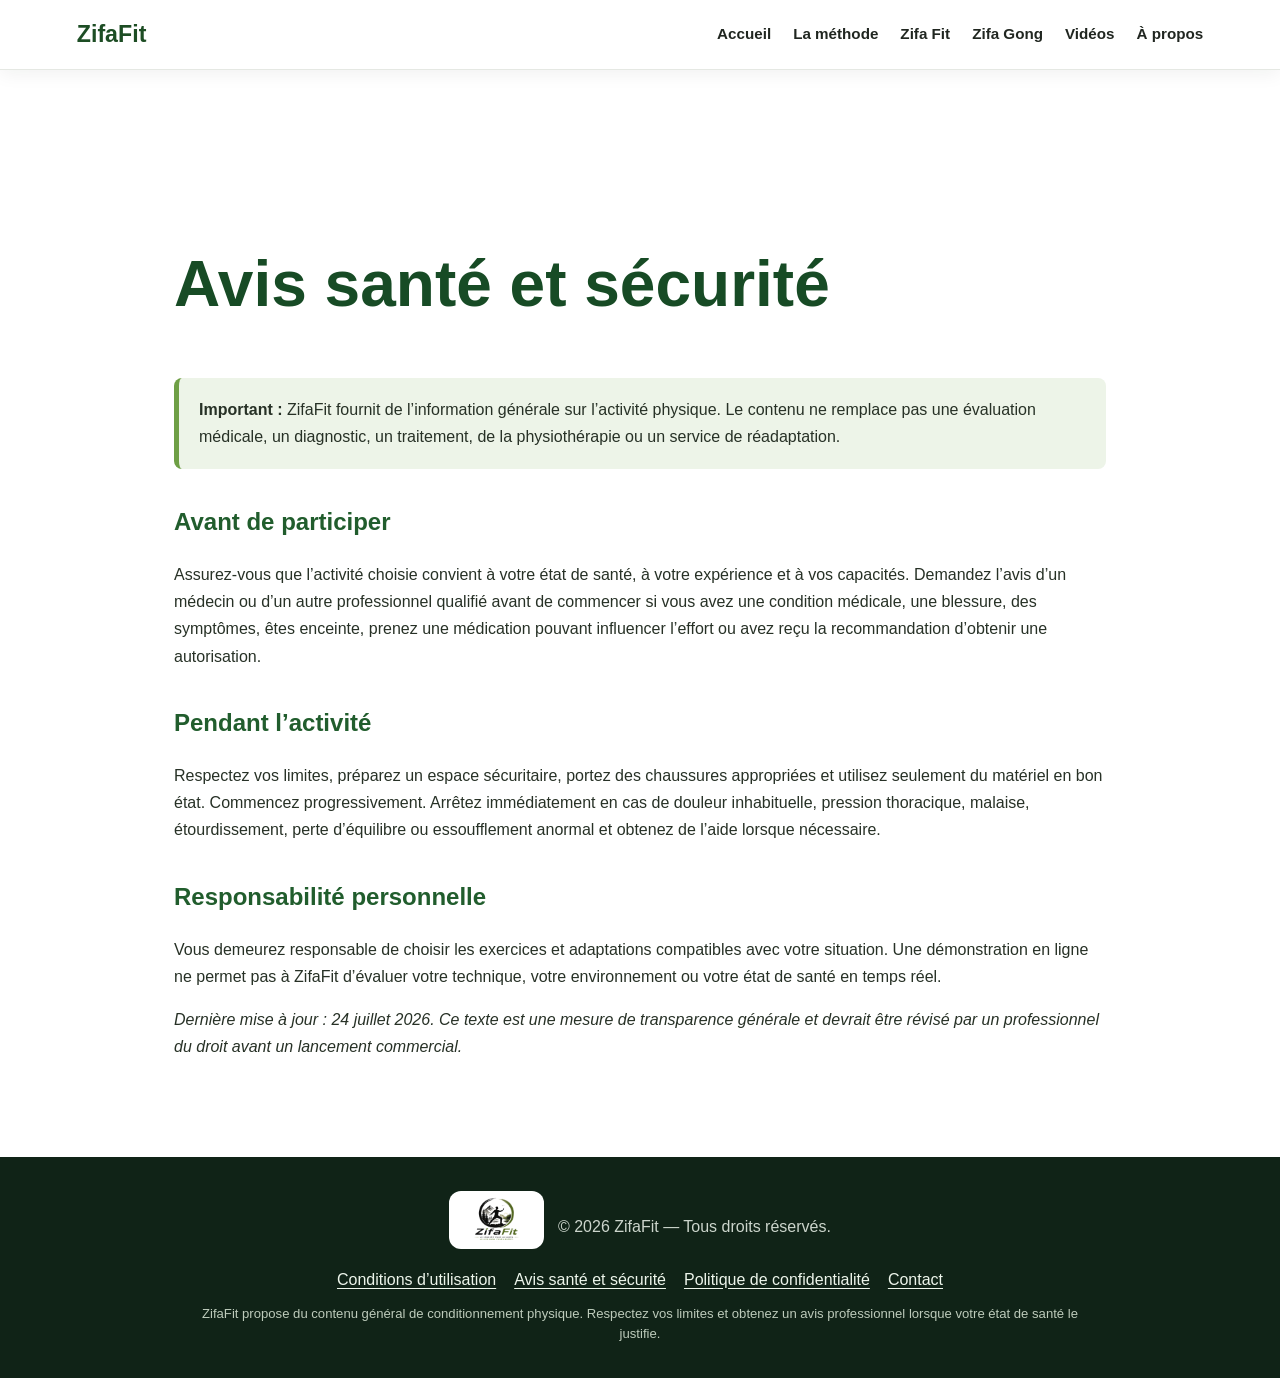
==== avis-sante.html @ a681ab81 "Add files via upload" ====
<!doctype html><html lang="fr"><head><meta charset="utf-8"><meta name="viewport" content="width=device-width,initial-scale=1"><title>Avis santé et sécurité | ZifaFit</title><link rel="stylesheet" href="style.css?v=20"></head><body><header class="site-header"><a class="brand" href="index.html">ZifaFit</a><nav aria-label="Navigation principale"><a href="index.html">Accueil</a><a href="methode.html">La méthode</a><a href="collection-fondation.html">Zifa Fit</a><a href="zifa-gong.html">Zifa Gong</a><a href="index.html#videos">Vidéos</a><a href="index.html#apropos">À propos</a></nav></header><main class="legal-page"><h1>Avis santé et sécurité</h1><p class="legal-callout"><strong>Important :</strong> ZifaFit fournit de l’information générale sur l’activité physique. Le contenu ne remplace pas une évaluation médicale, un diagnostic, un traitement, de la physiothérapie ou un service de réadaptation.</p><h2>Avant de participer</h2><p>Assurez-vous que l’activité choisie convient à votre état de santé, à votre expérience et à vos capacités. Demandez l’avis d’un médecin ou d’un autre professionnel qualifié avant de commencer si vous avez une condition médicale, une blessure, des symptômes, êtes enceinte, prenez une médication pouvant influencer l’effort ou avez reçu la recommandation d’obtenir une autorisation.</p><h2>Pendant l’activité</h2><p>Respectez vos limites, préparez un espace sécuritaire, portez des chaussures appropriées et utilisez seulement du matériel en bon état. Commencez progressivement. Arrêtez immédiatement en cas de douleur inhabituelle, pression thoracique, malaise, étourdissement, perte d’équilibre ou essoufflement anormal et obtenez de l’aide lorsque nécessaire.</p><h2>Responsabilité personnelle</h2><p>Vous demeurez responsable de choisir les exercices et adaptations compatibles avec votre situation. Une démonstration en ligne ne permet pas à ZifaFit d’évaluer votre technique, votre environnement ou votre état de santé en temps réel.</p><p><em>Dernière mise à jour : 24 juillet 2026. Ce texte est une mesure de transparence générale et devrait être révisé par un professionnel du droit avant un lancement commercial.</em></p></main><footer class="site-footer">
<div class="footer-main"><img alt="Logo ZifaFit" class="footer-logo" src="logo.png"/><p>© 2026 ZifaFit — Tous droits réservés.</p></div>
<nav class="footer-links" aria-label="Informations juridiques"><a href="conditions-utilisation.html">Conditions d’utilisation</a><a href="avis-sante.html">Avis santé et sécurité</a><a href="politique-confidentialite.html">Politique de confidentialité</a><a href="mailto:zifafit@outlook.com">Contact</a></nav>
<p class="footer-note">ZifaFit propose du contenu général de conditionnement physique. Respectez vos limites et obtenez un avis professionnel lorsque votre état de santé le justifie.</p>
</footer></body></html>
---- style.css ----
*{box-sizing:border-box}html{scroll-behavior:smooth}body{margin:0;font-family:Arial,Helvetica,sans-serif;color:#101510;background:#fff;line-height:1.6}.site-header{position:sticky;top:0;z-index:10;display:flex;justify-content:space-between;align-items:center;padding:16px 6vw;background:rgba(255,255,255,.96);border-bottom:1px solid #e5e8e3}.brand{font-size:1.45rem;font-weight:800;color:#1d4d24;text-decoration:none}.site-header nav{display:flex;gap:22px}.site-header nav a{color:#202620;text-decoration:none;font-weight:700;font-size:.95rem}.hero{position:relative;isolation:isolate;overflow:hidden;min-height:84vh;display:flex;flex-direction:column;align-items:center;justify-content:center;text-align:center;padding:72px 20px;background-image:linear-gradient(rgba(255,255,255,.38),rgba(255,255,255,.46)),url('forest-bg.jpg');background-size:cover;background-position:center;background-attachment:fixed}.hero-logo{width:min(420px,72vw);height:auto;display:block;filter:drop-shadow(0 14px 28px rgba(0,0,0,.24));position:relative;z-index:2}.hero h1{font-size:clamp(2rem,5vw,4.6rem);line-height:1.08;margin:18px 0 10px;max-width:1050px}.hero h1 span{color:#4f771a}.hero p{font-size:clamp(1rem,2vw,1.35rem);margin:0 0 28px;color:#4b554b}.actions{display:flex;gap:14px;flex-wrap:wrap;justify-content:center}.button{display:inline-block;padding:14px 22px;border-radius:999px;text-decoration:none;font-weight:800;border:2px solid transparent;transition:.2s transform,.2s opacity}.button:hover{transform:translateY(-2px)}.primary{background:#4f771a;color:white}.secondary{border-color:#1d4d24;color:#1d4d24;background:white}.light{background:white;color:#1b251b}.section{padding:84px 7vw}.section-heading{text-align:center;max-width:850px;margin:0 auto 38px}.eyebrow{text-transform:uppercase;letter-spacing:.16em;font-size:.8rem;font-weight:900;color:#5f7f2f;margin:0 0 8px}.section h2{font-size:clamp(2rem,4vw,3.2rem);line-height:1.15;margin:0}.cards{display:grid;grid-template-columns:repeat(3,1fr);gap:20px;max-width:1150px;margin:0 auto}.card{padding:28px;border:1px solid #dfe5dc;border-radius:20px;background:white;box-shadow:0 10px 30px rgba(25,45,25,.06)}.card h3{margin-top:0;font-size:1.35rem}.dark{background:#152015;color:white;text-align:center}.dark .eyebrow{color:#b9d88e}.wide-copy{max-width:850px;margin:0 auto 28px;font-size:1.15rem;text-align:center}.program-grid{display:grid;grid-template-columns:1.1fr .9fr;gap:30px;max-width:1050px;margin:0 auto;align-items:start}.program-grid ul{padding-left:20px}.contact-box{padding:30px;background:#f3f7ef;border-radius:20px;border-left:6px solid #4f771a}.soft{background:#f5f8f2}footer{text-align:center;padding:46px 20px;background:#0e150e;color:white}.footer-logo{width:190px;background:white;border-radius:12px;padding:5px}footer p{margin:14px 0 0;color:#ccd5cc}@media(max-width:800px){.site-header{align-items:flex-start}.site-header nav{display:none}.cards,.program-grid{grid-template-columns:1fr}.section{padding:64px 22px}.hero{min-height:auto;padding-top:45px}.hero-logo{width:min(420px,72vw);height:auto;display:block;filter:drop-shadow(0 14px 28px rgba(0,0,0,.24));position:relative;z-index:2}}
.hero h1,.hero p,.actions{position:relative;z-index:1}
.hero h1{text-shadow:0 2px 14px rgba(255,255,255,.9)}
.hero p{background:rgba(255,255,255,.48);padding:8px 16px;border-radius:999px}
@media(max-width:800px){.hero{background-attachment:scroll;background-position:58% center}}

.hero::before{
  content:"";
  position:absolute;
  inset:-12%;
  z-index:-1;
  background:
    radial-gradient(circle at 28% 28%, rgba(255,255,255,.18), transparent 30%),
    linear-gradient(115deg, rgba(255,255,255,.08), rgba(79,119,26,.10));
  animation:mistDrift 18s ease-in-out infinite alternate;
  pointer-events:none;
}
.hero::after{
  content:"";
  position:absolute;
  inset:0;
  z-index:-1;
  background:linear-gradient(180deg,rgba(0,0,0,.03),rgba(0,0,0,.08));
  pointer-events:none;
}
@keyframes mistDrift{
  from{transform:translate3d(-1.5%,-1%,0) scale(1.02);opacity:.65}
  to{transform:translate3d(1.5%,1%,0) scale(1.06);opacity:.9}
}
.hero h1{
  text-shadow:0 3px 18px rgba(255,255,255,.95),0 2px 4px rgba(0,0,0,.12);
}
.hero p{
  background:rgba(255,255,255,.62);
  box-shadow:0 10px 30px rgba(0,0,0,.10);
  backdrop-filter:blur(5px);
}
.button{
  box-shadow:0 10px 24px rgba(20,40,20,.16);
}
.button:hover{
  transform:translateY(-3px) scale(1.025);
  box-shadow:0 14px 30px rgba(20,40,20,.22);
}
.site-header{
  box-shadow:0 4px 18px rgba(15,30,15,.06);
}
@media (prefers-reduced-motion: reduce){
  .hero::before{animation:none}
  .button{transition:none}
}
@media(max-width:800px){
  .hero{background-attachment:scroll;background-position:58% center}
  .hero-logo{width:min(360px,80vw)}
}


/* --- v4 polish --- */
.hero{
  background-image:
    linear-gradient(rgba(255,255,255,.18),rgba(255,255,255,.28)),
    url('forest-bg.jpg') !important;
}
.hero-logo{
  background:transparent !important;
  border:none !important;
  box-shadow:none !important;
  padding:0 !important;
  filter:drop-shadow(0 12px 25px rgba(0,0,0,.28));
}
.hero h1{
  text-shadow:0 4px 12px rgba(255,255,255,.55),0 2px 10px rgba(0,0,0,.25);
}

.hero-logo{
  background:none !important;
  background-color:transparent !important;
  border:0 !important;
  outline:0 !important;
  box-shadow:none !important;
  padding:0 !important;
  border-radius:0 !important;
}

/* ===== ZifaFit accueil v6 ===== */
.hero{
  position:relative;
  min-height:calc(100vh - 64px);
  overflow:hidden;
  display:grid;
  place-items:center;
  padding:72px 20px;
  background:#172015;
}
.hero-bg{
  position:absolute;
  inset:-5%;
  background:
    linear-gradient(90deg,rgba(255,255,255,.16),rgba(255,255,255,.30)),
    url("forest-bg.jpg") center/cover no-repeat;
  transform:scale(1.04);
  animation:heroZoom 22s ease-in-out infinite alternate;
}
.hero-bg::after{
  content:"";
  position:absolute;
  inset:0;
  background:linear-gradient(180deg,rgba(9,18,9,.05),rgba(9,18,9,.18));
}
.hero-content{
  position:relative;
  z-index:2;
  width:min(1120px,94vw);
  text-align:center;
  animation:contentIn .9s ease-out both;
}
.hero-logo{
  width:min(390px,70vw);
  margin:0 auto 12px;
  filter:drop-shadow(0 12px 28px rgba(0,0,0,.32));
}
.hero-kicker{
  display:inline-block;
  margin:0 0 14px;
  padding:7px 14px;
  border-radius:999px;
  background:rgba(255,255,255,.74);
  color:#2f5d1d;
  font-size:.82rem;
  font-weight:900;
  letter-spacing:.17em;
  text-transform:uppercase;
  backdrop-filter:blur(7px);
}
.hero h1{
  margin:0 auto;
  max-width:1080px;
  color:#0d130d;
  font-size:clamp(2.6rem,5.4vw,5.2rem);
  line-height:1.03;
  letter-spacing:-.035em;
  text-shadow:0 3px 16px rgba(255,255,255,.72);
}
.hero h1 span{color:#4f7f22}
.hero-intro{
  display:inline-block;
  margin:22px auto 28px;
  padding:10px 19px;
  border-radius:999px;
  color:#334033;
  background:rgba(255,255,255,.78);
  box-shadow:0 12px 30px rgba(0,0,0,.12);
  backdrop-filter:blur(7px);
  font-size:clamp(1rem,1.6vw,1.25rem);
}
.actions{gap:16px}
.button{
  min-width:240px;
  padding:15px 25px;
  border-radius:999px;
  box-shadow:0 12px 28px rgba(15,35,15,.20);
}
.button:hover{
  transform:translateY(-4px) scale(1.025);
  box-shadow:0 18px 38px rgba(15,35,15,.26);
}
.scroll-cue{
  display:inline-grid;
  place-items:center;
  width:48px;
  height:48px;
  margin-top:32px;
  border-radius:50%;
  color:#fff;
  text-decoration:none;
  font-size:2rem;
  background:rgba(20,45,20,.35);
  border:1px solid rgba(255,255,255,.55);
  backdrop-filter:blur(8px);
  animation:bounce 2s ease-in-out infinite;
}
.discover{
  padding:88px 7vw;
  background:linear-gradient(180deg,#fff,#f3f7ef);
}
.discover-copy{
  max-width:830px;
  margin:0 auto 44px;
  text-align:center;
}
.discover-copy h2{
  margin:0 0 14px;
  font-size:clamp(2rem,4vw,3.5rem);
  line-height:1.1;
}
.discover-copy p:last-child{
  margin:0;
  font-size:1.15rem;
  color:#4b574b;
}
.discover-grid{
  display:grid;
  grid-template-columns:repeat(3,1fr);
  gap:20px;
  max-width:1120px;
  margin:0 auto;
}
.discover-card{
  position:relative;
  padding:30px;
  border:1px solid #dce6d7;
  border-radius:22px;
  background:rgba(255,255,255,.88);
  box-shadow:0 16px 38px rgba(28,55,28,.08);
}
.discover-card .number{
  display:block;
  margin-bottom:26px;
  color:#7a9e58;
  font-size:.82rem;
  font-weight:900;
  letter-spacing:.14em;
}
.discover-card h3{
  margin:0 0 8px;
  font-size:1.45rem;
}
.discover-card p{
  margin:0;
  color:#566056;
}
@keyframes heroZoom{
  from{transform:scale(1.04) translate3d(-.5%,0,0)}
  to{transform:scale(1.11) translate3d(.5%,-.5%,0)}
}
@keyframes contentIn{
  from{opacity:0;transform:translateY(18px)}
  to{opacity:1;transform:translateY(0)}
}
@keyframes bounce{
  0%,100%{transform:translateY(0)}
  50%{transform:translateY(7px)}
}
@media(max-width:800px){
  .hero{min-height:auto;padding:58px 18px 48px}
  .hero-bg{animation:none;background-position:58% center}
  .hero-logo{width:min(330px,78vw)}
  .hero h1{font-size:clamp(2.3rem,11vw,4rem)}
  .hero-intro{border-radius:18px}
  .button{width:100%;min-width:0}
  .discover{padding:66px 22px}
  .discover-grid{grid-template-columns:1fr}
}
@media(prefers-reduced-motion:reduce){
  .hero-bg,.hero-content,.scroll-cue{animation:none}
}

/* ===== ZifaFit sections v7 ===== */
.discover{
  position:relative;
  padding:100px 7vw 90px;
  background:linear-gradient(180deg,#f7faf4 0%,#ffffff 100%);
}
.section-transition{
  position:absolute;
  top:-70px;
  left:0;
  width:100%;
  height:90px;
  background:linear-gradient(180deg,rgba(247,250,244,0),#f7faf4 80%);
  pointer-events:none;
}
.discover-copy{
  max-width:850px;
  margin:0 auto 50px;
  text-align:center;
}
.discover-grid{
  display:grid;
  grid-template-columns:repeat(3,1fr);
  gap:22px;
  max-width:1120px;
  margin:0 auto;
}
.discover-card{
  position:relative;
  min-height:250px;
  padding:34px;
  border:1px solid #dbe5d6;
  border-radius:24px;
  background:linear-gradient(180deg,#fffef9,#f8f4ea);
  box-shadow:0 18px 42px rgba(28,55,28,.09);
  transition:transform .25s ease,box-shadow .25s ease,border-color .25s ease;
}
.discover-card:hover{
  transform:translateY(-8px);
  box-shadow:0 24px 50px rgba(28,55,28,.14);
  border-color:#b8ccb0;
}
.card-icon{
  display:grid;
  place-items:center;
  width:54px;
  height:54px;
  margin-bottom:22px;
  border-radius:16px;
  background:#4f7f22;
  color:#fff;
  font-size:1.5rem;
  font-weight:900;
  box-shadow:0 10px 22px rgba(79,127,34,.25);
}
.discover-card .number{
  position:absolute;
  top:28px;
  right:30px;
  color:#8cab72;
  font-size:.78rem;
  font-weight:900;
  letter-spacing:.14em;
}
.discover-card h3{
  margin:0 0 10px;
  font-size:1.55rem;
}
.discover-card p{
  margin:0;
  color:#526052;
}
.discover-action{
  margin-top:34px;
  text-align:center;
}
.split-method{
  padding:100px 7vw;
  background:#122012;
  color:#fff;
}
.split-copy{
  max-width:860px;
  margin:0 auto 50px;
  text-align:center;
}
.split-copy .eyebrow{color:#bdd89f}
.split-copy h2{
  margin:0 0 16px;
  font-size:clamp(2.2rem,4vw,3.8rem);
}
.split-copy p{
  margin:0;
  color:#d9e3d9;
  font-size:1.15rem;
}
.split-grid{
  display:grid;
  grid-template-columns:1fr auto 1fr;
  align-items:stretch;
  gap:24px;
  max-width:1100px;
  margin:0 auto 80px;
}
.method-panel{
  padding:36px;
  border-radius:26px;
  box-shadow:0 20px 50px rgba(0,0,0,.22);
}
.active-panel{
  background:linear-gradient(145deg,#355d1d,#4f7f22);
}
.calm-panel{
  background:linear-gradient(145deg,#f6f3e9,#ffffff);
  color:#182018;
}
.panel-label{
  display:inline-block;
  margin-bottom:16px;
  padding:7px 12px;
  border-radius:999px;
  background:rgba(255,255,255,.18);
  font-size:.78rem;
  font-weight:900;
  letter-spacing:.12em;
  text-transform:uppercase;
}
.calm-panel .panel-label{
  background:#e8efe2;
  color:#3b5f28;
}
.method-panel h3{
  margin:0 0 18px;
  font-size:2rem;
}
.method-panel ul{
  margin:0;
  padding-left:22px;
}
.method-panel li{margin:9px 0}
.plus-sign{
  display:grid;
  place-items:center;
  align-self:center;
  width:58px;
  height:58px;
  border-radius:50%;
  background:#fff;
  color:#355d1d;
  font-size:2rem;
  font-weight:900;
  box-shadow:0 12px 30px rgba(0,0,0,.18);
}
.coach-block{
  display:grid;
  grid-template-columns:.8fr 1.2fr;
  gap:48px;
  align-items:center;
  max-width:1100px;
  margin:0 auto;
}
.coach-placeholder{
  min-height:420px;
  display:grid;
  place-items:center;
  border-radius:28px;
  background:
    linear-gradient(rgba(255,255,255,.1),rgba(255,255,255,.1)),
    url("forest-bg.jpg") center/cover no-repeat;
  border:1px solid rgba(255,255,255,.2);
  box-shadow:0 24px 55px rgba(0,0,0,.25);
}
.coach-placeholder span{
  padding:15px 18px;
  border-radius:16px;
  background:rgba(10,20,10,.66);
  color:#fff;
  text-align:center;
  font-weight:800;
  backdrop-filter:blur(7px);
}
.coach-copy .eyebrow{color:#bdd89f}
.coach-copy h2{
  margin:0 0 16px;
  font-size:clamp(2rem,3.5vw,3.4rem);
}
.coach-copy p{
  color:#d8e2d8;
  font-size:1.08rem;
}
.text-link{
  color:#d4efb7;
  text-decoration:none;
  font-weight:900;
}
.text-link:hover{text-decoration:underline}

@media(max-width:900px){
  .discover-grid{grid-template-columns:1fr}
  .split-grid{
    grid-template-columns:1fr;
  }
  .plus-sign{
    justify-self:center;
  }
  .coach-block{
    grid-template-columns:1fr;
  }
  .coach-placeholder{min-height:330px}
}

/* ===== Photo de Jocelyn v8 ===== */
.coach-photo-wrap{
  position:relative;
  min-height:420px;
  border-radius:28px;
  overflow:hidden;
  border:1px solid rgba(255,255,255,.18);
  box-shadow:0 24px 55px rgba(0,0,0,.28);
  background:#0d150d;
}
.coach-photo-wrap::after{
  content:"";
  position:absolute;
  inset:0;
  background:linear-gradient(180deg,transparent 62%,rgba(6,13,6,.30));
  pointer-events:none;
}
.coach-photo{
  display:block;
  width:100%;
  height:100%;
  min-height:420px;
  object-fit:cover;
  object-position:center 34%;
  transition:transform .6s ease;
}
.coach-photo-wrap:hover .coach-photo{
  transform:scale(1.025);
}
.coach-placeholder{
  display:none !important;
}
@media(max-width:900px){
  .coach-photo-wrap,
  .coach-photo{
    min-height:360px;
  }
}
@media(max-width:600px){
  .coach-photo-wrap,
  .coach-photo{
    min-height:320px;
  }
}

/* ===== Icônes des trois cartes v9 ===== */
.card-icon{
  background:#eef4e8 !important;
  color:#4f7f22 !important;
  box-shadow:none !important;
  border-radius:18px !important;
  width:72px !important;
  height:72px !important;
}
.card-icon svg{
  width:52px;
  height:52px;
  fill:none;
  stroke:currentColor;
  stroke-width:4;
  stroke-linecap:round;
  stroke-linejoin:round;
}
.discover-card{
  padding-top:28px;
}

/* ===== Page La méthode ZifaFit ===== */
.method-hero{position:relative;min-height:64vh;display:grid;place-items:center;overflow:hidden;background:#142014;padding:70px 20px}
.method-hero-bg{position:absolute;inset:0;background:linear-gradient(rgba(12,25,12,.38),rgba(12,25,12,.58)),url('forest-bg.jpg') center/cover no-repeat}
.method-hero-content{position:relative;z-index:2;max-width:980px;text-align:center;color:#fff}
.method-hero-content h1{margin:10px 0 18px;font-size:clamp(3rem,7vw,6rem);line-height:1;letter-spacing:-.04em}
.method-hero-content p:last-child{max-width:780px;margin:0 auto;font-size:1.25rem;color:#eef4ea}
.method-story{display:grid;grid-template-columns:.85fr 1.15fr;gap:56px;align-items:center;padding:100px 7vw;background:#fff}
.method-story-photo{border-radius:28px;overflow:hidden;box-shadow:0 24px 55px rgba(20,40,20,.18)}
.method-story-photo img{display:block;width:100%;height:560px;object-fit:cover;object-position:center 32%}
.method-story-copy h2{font-size:clamp(2.2rem,4vw,3.7rem);line-height:1.08;margin:0 0 20px}
.method-story-copy p{font-size:1.1rem;color:#4c584c}
.method-story-copy blockquote{margin:28px 0 0;padding:22px 26px;border-left:6px solid #4f7f22;background:#f3f7ef;border-radius:0 18px 18px 0;font-size:1.18rem;font-weight:800;color:#233523}
.pillars-section{padding:100px 7vw;background:#f4f8f1}
.pillars-grid{display:grid;grid-template-columns:1fr 1fr;gap:26px;max-width:1120px;margin:0 auto}
.pillar-card{padding:38px;border-radius:28px;box-shadow:0 22px 48px rgba(25,50,25,.12)}
.movement-card{background:linear-gradient(145deg,#305a1f,#527f25);color:#fff}
.breathing-card{background:#fff;color:#182018;border:1px solid #dce6d8}
.pillar-icon{width:74px;height:74px;display:grid;place-items:center;border-radius:20px;margin-bottom:22px;background:rgba(255,255,255,.16)}
.breathing-card .pillar-icon{background:#edf4e8;color:#4f7f22}
.pillar-icon svg{width:52px;height:52px;fill:none;stroke:currentColor;stroke-width:4;stroke-linecap:round;stroke-linejoin:round}
.pillar-label{text-transform:uppercase;letter-spacing:.15em;font-weight:900;font-size:.78rem;opacity:.78}
.pillar-card h3{font-size:2.2rem;margin:8px 0 16px}
.pillar-card ul{padding-left:22px}
.pillar-card li{margin:10px 0}
.pillar-note{margin-top:24px;padding:15px 17px;border-radius:16px;background:rgba(255,255,255,.14)}
.breathing-card .pillar-note{background:#f0f5ed}
.flow-section{padding:100px 7vw;background:#132013;color:#fff}
.flow-section .eyebrow{color:#bad69b}
.flow-grid{display:grid;grid-template-columns:repeat(3,1fr);gap:22px;max-width:1120px;margin:0 auto}
.flow-step{padding:32px;border-radius:22px;background:rgba(255,255,255,.07);border:1px solid rgba(255,255,255,.12)}
.flow-step span{font-size:.78rem;font-weight:900;letter-spacing:.14em;color:#bdd99f}
.flow-step h3{font-size:1.7rem;margin:20px 0 8px}
.flow-step p{color:#d8e2d8}
.audience-section{padding:100px 7vw;background:#fff}
.audience-copy{max-width:820px;margin:0 auto 44px;text-align:center}
.audience-copy h2{font-size:clamp(2.2rem,4vw,3.7rem);margin:0 0 15px}
.audience-copy p{font-size:1.12rem;color:#4f5b4f}
.audience-grid{display:grid;grid-template-columns:repeat(3,1fr);gap:22px;max-width:1080px;margin:0 auto}
.audience-grid article{padding:28px;border-radius:20px;background:#f5f8f2;border:1px solid #dfe7dc}
.audience-grid h3{margin-top:0}
.method-cta{text-align:center;padding:95px 20px;background:linear-gradient(135deg,#eaf2e3,#fff)}
.method-cta h2{font-size:clamp(2.5rem,5vw,4.5rem);margin:0 0 12px}
.method-cta p:not(.eyebrow){font-size:1.15rem;margin-bottom:28px}
nav a[aria-current="page"]{color:#4f7f22}
@media(max-width:900px){
  .method-story,.pillars-grid,.flow-grid,.audience-grid{grid-template-columns:1fr}
  .method-story{padding:70px 22px}
  .method-story-photo img{height:440px}
  .pillars-section,.flow-section,.audience-section{padding:72px 22px}
}

/* ===== Collection Fondation ===== */
.collection-hero{position:relative;min-height:70vh;display:grid;place-items:center;overflow:hidden;padding:80px 20px;background:#142014}
.collection-hero-bg{position:absolute;inset:0;background:linear-gradient(rgba(8,19,8,.34),rgba(8,19,8,.62)),url('forest-bg.jpg') center/cover no-repeat;transform:scale(1.03)}
.collection-hero-content{position:relative;z-index:2;max-width:980px;text-align:center;color:#fff}
.collection-hero-content h1{margin:8px 0 12px;font-size:clamp(4rem,11vw,8rem);line-height:.92;letter-spacing:-.055em}
.collection-lead{max-width:800px;margin:0 auto 28px;font-size:clamp(1.1rem,2vw,1.4rem);color:#eff5eb}
.collection-meta{display:flex;justify-content:center;gap:12px;flex-wrap:wrap}
.collection-meta span{padding:9px 14px;border-radius:999px;background:rgba(255,255,255,.14);border:1px solid rgba(255,255,255,.28);backdrop-filter:blur(7px);font-weight:800}
.collection-intro{display:grid;grid-template-columns:1.15fr .85fr;gap:48px;align-items:center;padding:100px 7vw;background:#fff}
.collection-intro-copy h2{font-size:clamp(2.3rem,4vw,4rem);line-height:1.07;margin:0 0 18px}
.collection-intro-copy p:last-child{font-size:1.12rem;color:#4c584c}
.collection-model{display:grid;gap:18px}
.collection-model>div{padding:26px;border-radius:22px;background:#f3f7ef;border:1px solid #dce6d8;box-shadow:0 16px 38px rgba(28,55,28,.08)}
.collection-model span{text-transform:uppercase;letter-spacing:.14em;font-size:.75rem;font-weight:900;color:#5f8435}
.collection-model h3{margin:8px 0 6px;font-size:1.5rem}
.collection-model p{margin:0;color:#566056}
.foundation-list{padding:100px 7vw;background:linear-gradient(180deg,#f5f8f2,#fff)}
.foundation-subtitle{max-width:800px;margin:12px auto 0;color:#536053;font-size:1.08rem}
.foundation-grid{display:grid;grid-template-columns:repeat(2,1fr);gap:22px;max-width:1160px;margin:0 auto}
.foundation-card{position:relative;padding:30px;border-radius:24px;background:#fff;border:1px solid #dce6d8;box-shadow:0 18px 42px rgba(28,55,28,.09);transition:transform .25s ease,box-shadow .25s ease}
.foundation-card:hover{transform:translateY(-6px);box-shadow:0 25px 52px rgba(28,55,28,.14)}
.foundation-card-top{display:flex;justify-content:space-between;align-items:center;margin-bottom:26px}
.foundation-number{display:grid;place-items:center;width:50px;height:50px;border-radius:16px;background:#4f7f22;color:#fff;font-weight:900}
.foundation-duration{padding:7px 11px;border-radius:999px;background:#edf4e8;color:#3f6529;font-weight:900;font-size:.82rem}
.foundation-card h3{margin:0 0 22px;font-size:1.85rem}
.skill-label{margin:0;text-transform:uppercase;letter-spacing:.13em;font-size:.72rem;font-weight:900;color:#75905f}
.skill-name{margin:7px 0 10px;font-size:1.2rem;font-weight:900;color:#2f5120}
.foundation-description{margin:0 0 26px;color:#566056}
.foundation-actions{display:flex;align-items:center;gap:14px;flex-wrap:wrap}
.foundation-disabled{min-width:auto;padding:11px 17px;background:#789360;color:#fff;cursor:default;box-shadow:none}
.foundation-card-link{font-size:.9rem;font-weight:800;color:#6f796f}
.foundation-future{display:flex;justify-content:space-between;align-items:center;gap:40px;padding:90px 7vw;background:#132013;color:#fff}
.foundation-future>div{max-width:800px}
.foundation-future .eyebrow{color:#bdd99f}
.foundation-future h2{font-size:clamp(2.2rem,4vw,3.8rem);line-height:1.08;margin:0 0 16px}
.foundation-future p{color:#d8e2d8;font-size:1.1rem}
.foundation-interest{text-align:center;padding:90px 20px;background:linear-gradient(135deg,#eaf2e3,#fff)}
.foundation-interest h2{font-size:clamp(2.1rem,4vw,3.5rem);margin:0 0 14px}
.foundation-interest>p:not(.eyebrow){max-width:850px;margin:0 auto 22px;color:#4d594d;font-size:1.08rem}
.interest-note{display:inline-block;padding:10px 15px;border-radius:999px;background:#dcebd2;color:#355d20;font-weight:900}
@media(max-width:900px){
  .collection-intro,.foundation-grid{grid-template-columns:1fr}
  .collection-intro,.foundation-list{padding:72px 22px}
  .foundation-future{flex-direction:column;align-items:flex-start;padding:72px 22px}
}

/* ===== Collection Fondation — version visuelle 3D ===== */
.foundation-page{background:#f4efe5}
.foundation-hero-v2{
  position:relative;
  min-height:540px;
  background:url('fondation-hero.jpg') center 46%/cover no-repeat;
  overflow:hidden;
}
.foundation-hero-overlay{
  position:absolute;
  inset:0;
  background:linear-gradient(90deg,rgba(5,11,8,.92) 0%,rgba(5,11,8,.76) 28%,rgba(5,11,8,.26) 58%,rgba(5,11,8,.02) 100%);
}
.foundation-hero-copy{
  position:relative;
  z-index:2;
  width:min(690px,92vw);
  padding:58px 0 46px 5vw;
  color:#fff;
}
.foundation-badge{
  display:inline-block;
  margin:0 0 12px;
  padding:7px 15px;
  border-radius:7px;
  background:#4d7c2b;
  color:#fff;
  font-size:1.15rem;
  text-transform:uppercase;
  letter-spacing:.14em;
  font-weight:900;
}
.foundation-hero-copy h1{
  margin:0;
  font-size:clamp(4.5rem,10vw,8rem);
  line-height:.9;
  text-transform:uppercase;
  letter-spacing:-.035em;
  color:#f6f1e8;
  text-shadow:0 3px 0 rgba(255,255,255,.15);
}
.foundation-line{
  width:92px;
  height:6px;
  margin:22px 0 18px;
  border-radius:999px;
  background:#5a8c2f;
}
.foundation-quote{
  max-width:580px;
  margin:0;
  font-size:clamp(1.2rem,2.3vw,1.65rem);
  line-height:1.3;
  font-weight:750;
}
.foundation-stats{
  display:grid;
  grid-template-columns:repeat(3,1fr);
  gap:18px;
  margin-top:32px;
}
.foundation-stats div{
  display:grid;
  grid-template-columns:auto 1fr;
  align-items:start;
  gap:10px;
}
.foundation-stats strong{
  display:grid;
  place-items:center;
  width:42px;
  height:42px;
  border:2px solid #75a84d;
  border-radius:12px;
  color:#75a84d;
  font-size:1.1rem;
}
.foundation-stats span{
  color:#f1f5ed;
  font-size:.98rem;
  line-height:1.3;
}
.journey-section{
  position:relative;
  padding:24px 3vw 70px;
  background:#f4efe5;
}
.journey-section::before{
  content:"";
  position:absolute;
  top:-16px;
  left:0;
  width:100%;
  height:28px;
  background:#f4efe5;
  clip-path:polygon(0 48%,4% 62%,8% 40%,12% 58%,17% 42%,21% 57%,27% 45%,31% 62%,36% 43%,41% 57%,46% 41%,50% 59%,56% 44%,61% 58%,67% 42%,72% 60%,78% 43%,84% 61%,90% 45%,95% 58%,100% 44%,100% 100%,0 100%);
}
.journey-heading{
  display:grid;
  grid-template-columns:1fr auto 1fr;
  align-items:center;
  gap:18px;
  max-width:980px;
  margin:0 auto 22px;
  text-align:center;
}
.journey-heading>span{
  height:2px;
  background:#568332;
}
.journey-heading h2{
  margin:0;
  color:#214f2b;
  font-size:clamp(1.8rem,3vw,2.6rem);
  text-transform:uppercase;
  letter-spacing:.025em;
}
.journey-heading p{
  margin:5px 0 0;
  color:#232923;
  line-height:1.45;
}
.journey-grid{
  display:grid;
  grid-template-columns:repeat(5,1fr);
  gap:18px;
  max-width:1500px;
  margin:0 auto;
}
.journey-card{
  padding:14px 13px 12px;
  border:1px solid #d8cfbd;
  border-radius:18px;
  background:rgba(255,253,248,.78);
  box-shadow:0 12px 28px rgba(57,63,47,.09);
  text-align:center;
  backdrop-filter:blur(4px);
}
.journey-icon-wrap{
  width:132px;
  height:132px;
  margin:-5px auto 8px;
  border-radius:50%;
  overflow:hidden;
  background:radial-gradient(circle at 45% 36%,#fff,#e8dfce 72%,#d1c7b6);
  box-shadow:0 8px 18px rgba(40,46,34,.15),inset 0 0 0 2px #8ea76a;
}
.journey-icon{
  width:100%;
  height:100%;
  object-fit:cover;
}
.journey-card h3{
  margin:0 0 7px;
  color:#214f2b;
  font-size:1.1rem;
  text-transform:uppercase;
}
.journey-card h3 span{color:#214f2b}
.journey-card>p{
  min-height:58px;
  margin:0;
  color:#222;
  font-size:.9rem;
  line-height:1.35;
}
.journey-meta{
  display:flex;
  justify-content:center;
  gap:10px;
  flex-wrap:wrap;
  margin:10px 0 11px;
  color:#262b26;
  font-size:.78rem;
}
.journey-actions{
  display:grid;
  grid-template-columns:1fr 1fr;
  gap:7px;
}
.journey-button{
  display:flex;
  align-items:center;
  justify-content:center;
  gap:4px;
  min-height:42px;
  padding:6px 5px;
  border-radius:7px;
  font-size:.72rem;
  font-weight:850;
  line-height:1.1;
}
.journey-button small{
  display:block;
  font-size:.64rem;
  font-weight:600;
}
.secondary-action{
  color:#174b23;
  border:1px solid #2f6638;
  background:#fff;
}
.primary-action{
  color:#fff;
  border:1px solid #1e512a;
  background:linear-gradient(180deg,#2d6b36,#154a24);
}
@media(max-width:1200px){
  .journey-grid{grid-template-columns:repeat(3,1fr)}
}
@media(max-width:800px){
  .foundation-hero-copy{padding-left:22px}
  .foundation-stats{grid-template-columns:1fr}
  .journey-heading{grid-template-columns:1fr}
  .journey-heading>span{display:none}
  .journey-grid{grid-template-columns:1fr 1fr}
}
@media(max-width:560px){
  .journey-grid{grid-template-columns:1fr}
  .journey-card>p{min-height:auto}
}

/* ===== Correctif alignement Collection Fondation v13 ===== */
.foundation-hero-v2{display:none!important}
.foundation-hero-v3{
  position:relative;
  min-height:520px;
  background:url('fondation-hero-clean.jpg') center/cover no-repeat;
  overflow:hidden;
}
.foundation-hero-shade{
  position:absolute;
  inset:0;
  background:linear-gradient(90deg,rgba(5,12,7,.94) 0%,rgba(5,12,7,.78) 32%,rgba(5,12,7,.28) 63%,rgba(5,12,7,.05) 100%);
}
.foundation-hero-v3 .foundation-hero-copy{
  position:relative;
  z-index:2;
  box-sizing:border-box;
  width:min(720px,94vw);
  padding:60px 24px 50px max(34px,5vw);
}
.foundation-hero-v3 h1{
  margin:4px 0 0;
  font-size:clamp(4rem,8vw,7.4rem);
  line-height:.9;
  letter-spacing:-.045em;
  text-transform:uppercase;
  color:#f5f0e7;
}
.foundation-hero-v3 .foundation-quote{
  max-width:590px;
  font-size:clamp(1.18rem,2vw,1.55rem);
}
.foundation-hero-v3 .foundation-stats{
  max-width:660px;
}
.journey-grid{
  align-items:stretch!important;
}
.journey-card{
  display:flex!important;
  flex-direction:column!important;
  min-width:0;
  min-height:390px;
  padding:18px 15px 14px!important;
}
.journey-icon{
  display:block;
  width:132px!important;
  height:132px!important;
  margin:0 auto 10px!important;
  object-fit:contain!important;
  border-radius:50%;
}
.journey-card h3{
  min-height:48px;
  display:flex;
  justify-content:center;
  align-items:center;
  flex-wrap:wrap;
  gap:5px;
  margin:0 0 8px!important;
}
.journey-card>p{
  min-height:62px!important;
  margin:0 auto 8px!important;
}
.journey-meta{
  min-height:36px;
  margin-top:auto!important;
}
.journey-actions{
  margin-top:8px;
}
.journey-button{
  box-sizing:border-box;
  min-height:48px!important;
  flex-direction:column;
}
@media(max-width:1200px){
  .journey-grid{grid-template-columns:repeat(2,minmax(0,1fr))!important}
}
@media(max-width:680px){
  .journey-grid{grid-template-columns:1fr!important}
  .foundation-hero-v3{min-height:600px}
}

/* ==========================================================
   COLLECTION FONDATION — VERSION FINALE APPROUVÉE
   ========================================================== */

.fondation-final-page{
  background:#f5f0e6;
}

.fondation-final-hero{
  position:relative;
  min-height:510px;
  overflow:hidden;
  background:url('fondation-hero-final.jpg') center 48%/cover no-repeat;
}

.fondation-final-shade{
  position:absolute;
  inset:0;
  background:
    linear-gradient(90deg,
      rgba(3,10,5,.94) 0%,
      rgba(3,10,5,.82) 28%,
      rgba(3,10,5,.42) 52%,
      rgba(3,10,5,.08) 78%,
      rgba(3,10,5,0) 100%);
}

.fondation-final-copy{
  position:relative;
  z-index:2;
  box-sizing:border-box;
  width:min(720px,94vw);
  padding:54px 25px 48px max(34px,4.7vw);
  color:#fff;
}

.fondation-final-badge{
  display:inline-block;
  margin:0 0 12px;
  padding:7px 15px;
  border-radius:7px;
  background:#4d7f2c;
  text-transform:uppercase;
  letter-spacing:.14em;
  font-size:1.05rem;
  font-weight:900;
}

.fondation-final-copy h1{
  margin:0;
  color:#f7f1e8;
  font-size:clamp(4.1rem,8.4vw,7.5rem);
  line-height:.9;
  letter-spacing:-.045em;
  text-transform:uppercase;
  text-shadow:0 3px 9px rgba(0,0,0,.36);
}

.fondation-final-line{
  width:94px;
  height:6px;
  margin:22px 0 18px;
  border-radius:999px;
  background:#68a033;
}

.fondation-final-quote{
  max-width:590px;
  margin:0;
  font-size:clamp(1.15rem,2vw,1.5rem);
  line-height:1.34;
  font-weight:780;
}

.fondation-final-stats{
  display:grid;
  grid-template-columns:repeat(3,minmax(0,1fr));
  gap:18px;
  margin-top:30px;
}

.fondation-final-stats>div{
  display:grid;
  grid-template-columns:auto 1fr;
  align-items:center;
  gap:10px;
}

.fondation-final-stats strong{
  display:grid;
  place-items:center;
  width:43px;
  height:43px;
  border:2px solid #75a84c;
  border-radius:12px;
  color:#88bd58;
  font-size:1.08rem;
}

.fondation-final-stats span{
  color:#f4f7f1;
  font-size:.92rem;
  line-height:1.28;
}

.fondation-final-journey{
  position:relative;
  padding:30px 2.6vw 72px;
  background:#f5f0e6;
}

.fondation-final-journey::before{
  content:"";
  position:absolute;
  z-index:1;
  top:-18px;
  left:0;
  width:100%;
  height:32px;
  background:#f5f0e6;
  clip-path:polygon(
    0 45%,5% 61%,10% 43%,15% 58%,20% 40%,25% 57%,
    30% 44%,35% 62%,40% 42%,45% 58%,50% 43%,55% 61%,
    60% 44%,65% 59%,70% 41%,75% 61%,80% 43%,85% 58%,
    90% 44%,95% 60%,100% 43%,100% 100%,0 100%
  );
}

.fondation-final-heading{
  position:relative;
  z-index:2;
  display:grid;
  grid-template-columns:1fr auto 1fr;
  align-items:center;
  gap:18px;
  max-width:980px;
  margin:0 auto 28px;
  text-align:center;
}

.fondation-final-heading>span{
  height:2px;
  background:#568332;
}

.fondation-final-heading h2{
  margin:0;
  color:#1f5b31;
  font-size:clamp(1.7rem,2.8vw,2.45rem);
  line-height:1.08;
  text-transform:uppercase;
  letter-spacing:.025em;
}

.fondation-final-heading p{
  margin:6px 0 0;
  color:#242a24;
  line-height:1.45;
}

.fondation-grid-final{
  position:relative;
  z-index:2;
  display:grid;
  grid-template-columns:repeat(5,minmax(0,1fr));
  gap:18px;
  max-width:1580px;
  margin:0 auto;
  align-items:stretch;
}

.fondation-card-final{
  display:flex;
  flex-direction:column;
  box-sizing:border-box;
  min-width:0;
  min-height:390px;
  padding:10px 13px 14px;
  overflow:visible;
  border:1px solid #d9cfbd;
  border-radius:18px;
  background:rgba(255,253,248,.82);
  box-shadow:0 12px 28px rgba(57,63,47,.09);
  text-align:center;
}

.fondation-icon-medal{
  width:158px;
  height:158px;
  margin:-4px auto 3px;
  overflow:visible;
  flex:0 0 auto;
}

.fondation-icon-final{
  display:block;
  width:100%;
  height:100%;
  object-fit:contain;
  filter:drop-shadow(0 8px 8px rgba(28,37,25,.16));
}

.fondation-card-final h3{
  display:flex;
  justify-content:center;
  align-items:center;
  flex-wrap:wrap;
  gap:5px;
  min-height:48px;
  margin:0 0 5px;
  color:#1d5b31;
  font-size:1.04rem;
  line-height:1.18;
  text-transform:uppercase;
}

.fondation-card-final h3 span{
  color:#1d5b31;
}

.fondation-description-final{
  min-height:55px;
  margin:0 auto 7px;
  color:#222822;
  font-size:.86rem;
  line-height:1.34;
}

.fondation-meta-final{
  display:flex;
  justify-content:center;
  align-items:center;
  gap:10px;
  min-height:34px;
  margin-top:auto;
  color:#242924;
  font-size:.74rem;
  line-height:1.2;
}

.fondation-actions-final{
  display:grid;
  grid-template-columns:1fr 1fr;
  gap:7px;
  margin-top:8px;
}

.fondation-button-final{
  display:flex;
  flex-direction:column;
  justify-content:center;
  box-sizing:border-box;
  min-width:0;
  min-height:49px;
  padding:6px 5px;
  border-radius:7px;
  line-height:1.08;
}

.fondation-button-final strong{
  font-size:.72rem;
  white-space:nowrap;
}

.fondation-button-final small{
  display:block;
  margin-top:3px;
  font-size:.62rem;
  font-weight:650;
}

.video-button-final{
  color:#174b23;
  border:1px solid #2f6638;
  background:#fff;
}

.card-button-final{
  color:#fff;
  border:1px solid #1e512a;
  background:linear-gradient(180deg,#2f7139,#154b25);
}

@media(max-width:1280px){
  .fondation-grid-final{
    grid-template-columns:repeat(3,minmax(0,1fr));
  }
}

@media(max-width:850px){
  .fondation-final-hero{
    min-height:610px;
  }

  .fondation-final-stats{
    grid-template-columns:1fr;
  }

  .fondation-final-heading{
    grid-template-columns:1fr;
  }

  .fondation-final-heading>span{
    display:none;
  }

  .fondation-grid-final{
    grid-template-columns:repeat(2,minmax(0,1fr));
  }
}

@media(max-width:570px){
  .fondation-grid-final{
    grid-template-columns:1fr;
  }

  .fondation-card-final{
    min-height:auto;
  }

  .fondation-description-final{
    min-height:auto;
  }

  .fondation-final-copy{
    padding-left:22px;
  }
}

/* ==========================================================
   PROGRAMME PERSONNALISÉ — ZIFAFIT
   ========================================================== */

.pp-body{background:#f8faf6;color:#111}
.pp-hero{
  position:relative;
  min-height:560px;
  display:flex;
  align-items:center;
  overflow:hidden;
  background-image:url('banniere-zifafit-programme-v23.jpg?v=24');
  background-repeat:no-repeat;
  background-position:center center;
  background-size:100% auto;
  background-color:#0f1d12;
}
.pp-hero-shade{
  position:absolute;
  inset:0;
  background:linear-gradient(
    90deg,
    rgba(3,12,6,.95) 0%,
    rgba(3,12,6,.88) 24%,
    rgba(3,12,6,.56) 40%,
    rgba(3,12,6,.16) 60%,
    rgba(3,12,6,.03) 100%
  );
}

.pp-hero-content{
  position:relative;
  z-index:2;
  width:min(600px,92vw);
  padding:76px max(24px,5.5vw);
  color:#fff;
}

.pp-kicker,.pp-eyebrow{
  margin:0 0 12px;
  color:#679638;
  font-size:.82rem;
  font-weight:950;
  letter-spacing:.16em;
  text-transform:uppercase;
}
.pp-kicker{color:#bddb9a}
.pp-hero h1{
  margin:0 0 20px;
  font-size:clamp(3.5rem,7vw,6.6rem);
  line-height:.94;
  letter-spacing:-.045em;
}
.pp-lead{
  max-width:680px;
  margin:0;
  color:#eaf1e8;
  font-size:clamp(1.08rem,2vw,1.38rem);
  line-height:1.5;
}
.pp-hero-actions{display:flex;gap:14px;flex-wrap:wrap;margin-top:30px}
.pp-primary,.pp-secondary{
  display:inline-flex;
  align-items:center;
  justify-content:center;
  min-height:52px;
  padding:0 24px;
  border-radius:999px;
  font-weight:900;
  text-decoration:none;
}
.pp-primary{border:1px solid #4b7f27;background:#4f7f22;color:#fff}
.pp-secondary{border:1px solid rgba(255,255,255,.65);background:rgba(255,255,255,.10);color:#fff;backdrop-filter:blur(7px)}
.pp-primary:hover{background:#3f6b1a}

.pp-intro{
  display:grid;
  grid-template-columns:1.15fr .85fr;
  gap:60px;
  align-items:center;
  padding:100px 7vw;
  background:#fff;
}
.pp-intro-copy h2,.pp-section-heading h2,.pp-form-intro h2{
  margin:0 0 18px;
  font-size:clamp(2.25rem,4vw,4rem);
  line-height:1.08;
  letter-spacing:-.025em;
}
.pp-intro-copy>p:last-child{
  max-width:760px;
  color:#4c584c;
  font-size:1.12rem;
  line-height:1.65;
}
.pp-price-card{
  padding:34px;
  border:1px solid #d8e5d1;
  border-radius:28px;
  background:linear-gradient(145deg,#eff6e9,#fff);
  box-shadow:0 24px 55px rgba(30,64,27,.12);
}
.pp-price-label{margin:0;color:#557b32;font-weight:900;text-transform:uppercase;letter-spacing:.12em}
.pp-price{margin:10px 0 0;color:#183a1e;font-weight:950}
.pp-price span{font-size:4.7rem;line-height:1}
.pp-price-note{color:#5b655b;font-size:.9rem}
.pp-price-card ul{padding-left:20px;line-height:1.9}
.pp-full{width:100%;box-sizing:border-box}

.pp-benefits,.pp-audience{padding:95px 7vw;background:#f3f7ef}
.pp-section-heading{max-width:850px;margin:0 auto 45px;text-align:center}
.pp-benefit-grid,.pp-process-grid,.pp-audience-grid{
  display:grid;
  grid-template-columns:repeat(4,minmax(0,1fr));
  gap:20px;
  max-width:1400px;
  margin:0 auto;
}
.pp-benefit-grid article,.pp-audience-grid>div{
  padding:28px;
  border:1px solid #dae5d5;
  border-radius:22px;
  background:#fff;
  box-shadow:0 16px 35px rgba(35,64,32,.07);
}
.pp-benefit-grid span{
  color:#71a044;
  font-size:.78rem;
  font-weight:950;
  letter-spacing:.14em;
}
.pp-benefit-grid h3,.pp-audience-grid h3,.pp-process-grid h3{font-size:1.35rem}
.pp-benefit-grid p,.pp-audience-grid p,.pp-process-grid p{color:#525d52;line-height:1.55}

.pp-process{padding:95px 7vw;background:#122213;color:#fff}
.pp-process .pp-eyebrow{color:#a7cf80}
.pp-process .pp-section-heading h2{color:#fff}
.pp-process-grid article{
  padding:28px;
  border:1px solid rgba(255,255,255,.14);
  border-radius:22px;
  background:rgba(255,255,255,.065);
}
.pp-process-grid strong{
  display:grid;
  place-items:center;
  width:46px;
  height:46px;
  border-radius:14px;
  background:#4f7f22;
  color:#fff;
}
.pp-process-grid p{color:#d7e1d6}

.pp-audience{background:#fff}

.pp-form-section{
  display:grid;
  grid-template-columns:.75fr 1.25fr;
  gap:60px;
  padding:100px 7vw;
  background:linear-gradient(135deg,#edf4e8,#fff);
}
.pp-form-intro{position:sticky;top:100px;align-self:start}
.pp-form-intro p:last-child{color:#525d52;line-height:1.6}
.pp-form{
  padding:34px;
  border:1px solid #d8e4d2;
  border-radius:28px;
  background:#fff;
  box-shadow:0 22px 50px rgba(31,61,28,.10);
}
.pp-form-grid{display:grid;grid-template-columns:1fr 1fr;gap:20px}
.pp-form label,.pp-form legend{
  color:#243424;
  font-weight:850;
}
.pp-form input,.pp-form select,.pp-form textarea{
  width:100%;
  box-sizing:border-box;
  margin-top:8px;
  padding:13px 14px;
  border:1px solid #cbd8c6;
  border-radius:10px;
  background:#fbfdf9;
  font:inherit;
}
.pp-form textarea{resize:vertical}
.pp-form fieldset{
  margin:28px 0;
  padding:20px;
  border:1px solid #d4e0cf;
  border-radius:16px;
}
.pp-check{
  display:flex;
  gap:10px;
  align-items:flex-start;
  margin:13px 0;
  font-weight:600!important;
  line-height:1.45;
}
.pp-check input{width:auto;margin-top:4px}
.pp-consent{margin-top:22px}
.pp-submit{width:100%;border:0;cursor:pointer;font:inherit}
.pp-form-note{text-align:center;color:#687268;font-size:.85rem}

.pp-disclaimer{
  padding:55px 7vw;
  background:#e7eee2;
  text-align:center;
}
.pp-disclaimer h2{margin-top:0}
.pp-disclaimer p{max-width:1000px;margin:0 auto;color:#4c584c;line-height:1.6}

@media(max-width:1000px){
  .pp-intro,.pp-form-section{grid-template-columns:1fr}
  .pp-benefit-grid,.pp-process-grid,.pp-audience-grid{grid-template-columns:repeat(2,1fr)}
  .pp-form-intro{position:static}
}
@media(max-width:650px){
  .pp-hero{
    min-height:760px;
    background-size:auto 100%;
    background-position:center center;
  }
  .pp-hero-shade{
    background:linear-gradient(
      90deg,
      rgba(3,12,6,.96) 0%,
      rgba(3,12,6,.90) 62%,
      rgba(3,12,6,.50) 100%
    );
  }
  .pp-benefit-grid,.pp-process-grid,.pp-audience-grid,.pp-form-grid{grid-template-columns:1fr}
  .pp-intro,.pp-benefits,.pp-process,.pp-audience,.pp-form-section{padding:72px 22px}
  .pp-form{padding:22px}
}


/* ===== Icônes 3D des cartes Bouger / Respirer / Progresser ===== */
.discover-card{
  overflow:hidden;
}
.card-icon.card-icon-3d{
  width:100%;
  height:150px;
  margin:0 0 18px;
  display:flex;
  align-items:center;
  justify-content:center;
  border-radius:0;
  background:transparent;
  box-shadow:none;
}
.card-icon.card-icon-3d img{
  display:block;
  width:auto;
  max-width:92%;
  height:145px;
  object-fit:contain;
  filter:drop-shadow(0 14px 14px rgba(39,74,20,.18));
  transition:transform .3s ease,filter .3s ease;
}
.discover-card:hover .card-icon-3d img{
  transform:translateY(-4px) scale(1.035);
  filter:drop-shadow(0 18px 18px rgba(39,74,20,.25));
}
.discover-card .number{
  z-index:2;
}
@media(max-width:800px){
  .card-icon.card-icon-3d{height:135px}
  .card-icon.card-icon-3d img{height:130px}
}


/* ===== Pré-lancement, sécurité et pied de page juridique ===== */
.launch-notice{display:flex;align-items:center;justify-content:center;gap:14px;padding:16px 7vw;background:#173f24;color:#fff;text-align:center;line-height:1.45}
.launch-notice strong{flex:0 0 auto;padding:6px 10px;border-radius:999px;background:#76a94b;color:#102a18;text-transform:uppercase;letter-spacing:.08em;font-size:.78rem}
.launch-notice span{max-width:1050px}
.training-safety-note{padding:30px 7vw;background:#fff7e3;border-top:1px solid #ead9a5;border-bottom:1px solid #ead9a5;text-align:center}
.training-safety-note h2{margin:0 0 8px;color:#523b0a;font-size:1.15rem}
.training-safety-note p{max-width:1100px;margin:0 auto;color:#544a36;line-height:1.6}
.pp-launch-notice{margin-top:0}
.pp-price-coming{font-size:1.65rem!important;line-height:1.15}
.pp-form-disabled{position:relative;opacity:.86}
.pp-disabled-fieldset{min-width:0;margin:0!important;padding:0!important;border:0!important}
.pp-submit:disabled{cursor:not-allowed;opacity:.65}
.site-footer{padding:34px 7vw;background:#102317;color:#edf5eb;text-align:center}
.footer-main{display:flex;align-items:center;justify-content:center;gap:14px;flex-wrap:wrap}
.site-footer .footer-logo{max-height:58px;width:auto}
.footer-links{display:flex;justify-content:center;gap:18px;flex-wrap:wrap;margin:18px 0 12px}
.footer-links a{color:#edf5eb;text-decoration:underline;text-underline-offset:3px}
.footer-note{max-width:900px;margin:0 auto;color:#bdcbbb;font-size:.82rem;line-height:1.5}
.legal-page{max-width:980px;margin:0 auto;padding:120px 24px 80px;color:#273126}
.legal-page h1{color:#174b25;font-size:clamp(2.2rem,5vw,4rem)}
.legal-page h2{margin-top:34px;color:#215d2d}
.legal-page p,.legal-page li{line-height:1.7}
.legal-callout{padding:18px 20px;border-left:5px solid #6e9f45;border-radius:8px;background:#edf4e8}
@media(max-width:700px){.launch-notice{align-items:stretch;flex-direction:column;padding:16px 22px}.footer-main{flex-direction:column}.legal-page{padding-top:100px}}
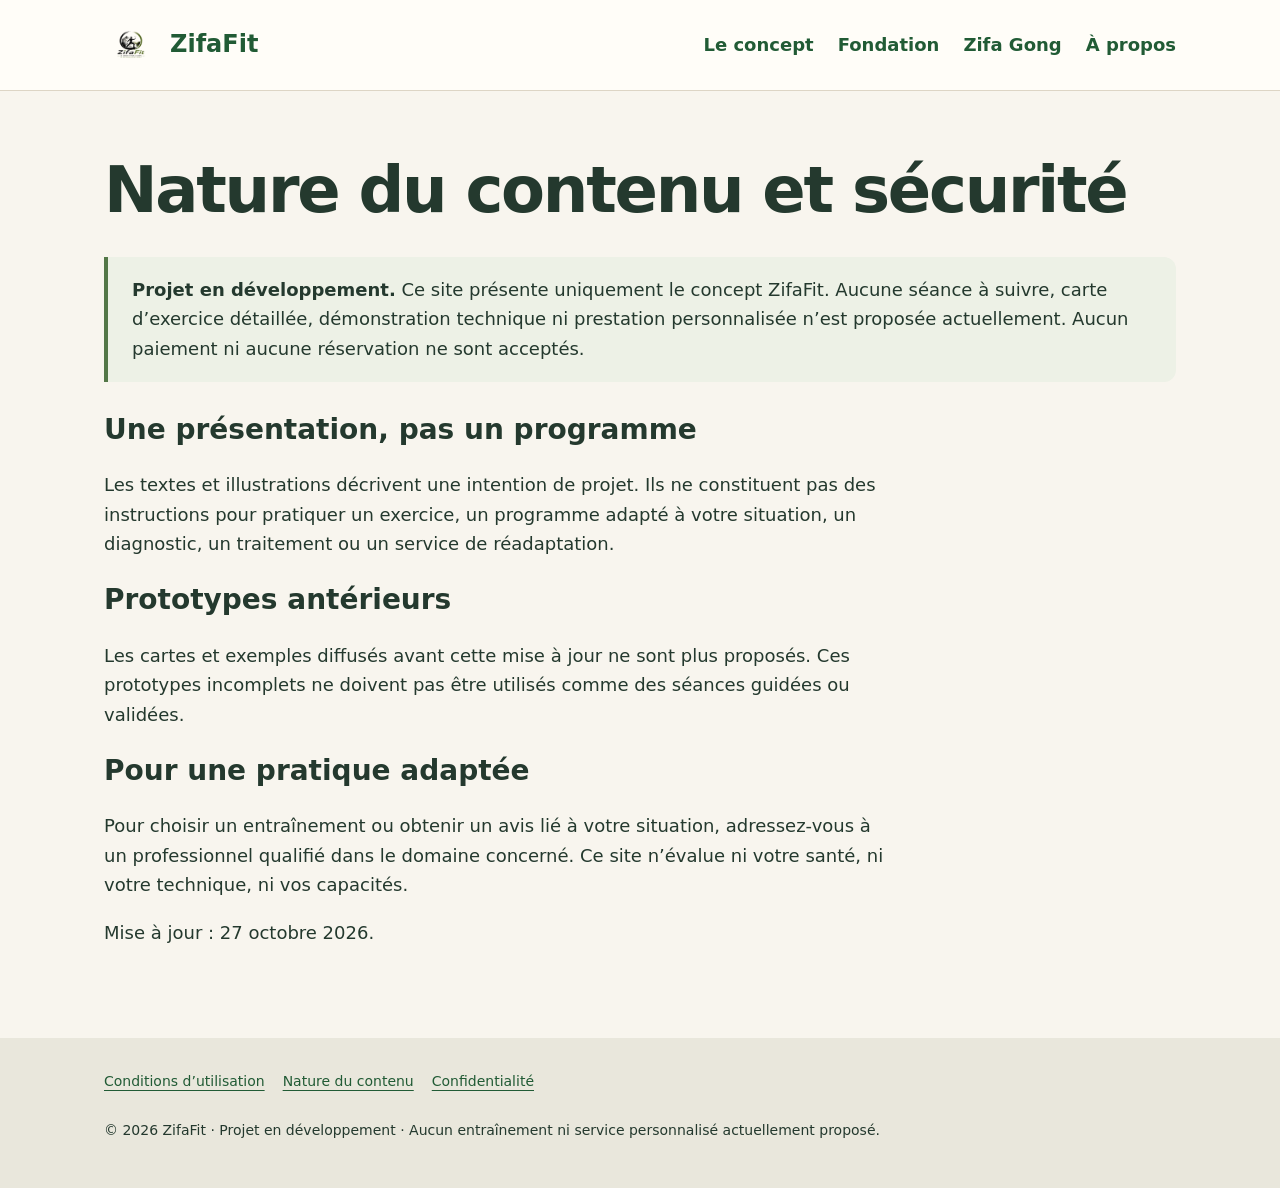
==== commit 770de895: "Add files via upload" ====
--- a/avis-sante.html
+++ b/avis-sante.html
@@ -1,5 +1 @@
-<!doctype html><html lang="fr"><head><meta charset="utf-8"><meta name="viewport" content="width=device-width,initial-scale=1"><title>Avis santé et sécurité | ZifaFit</title><link rel="stylesheet" href="style.css?v=20"></head><body><header class="site-header"><a class="brand" href="index.html">ZifaFit</a><nav aria-label="Navigation principale"><a href="index.html">Accueil</a><a href="methode.html">La méthode</a><a href="collection-fondation.html">Zifa Fit</a><a href="zifa-gong.html">Zifa Gong</a><a href="index.html#videos">Vidéos</a><a href="index.html#apropos">À propos</a></nav></header><main class="legal-page"><h1>Avis santé et sécurité</h1><p class="legal-callout"><strong>Important :</strong> ZifaFit fournit de l’information générale sur l’activité physique. Le contenu ne remplace pas une évaluation médicale, un diagnostic, un traitement, de la physiothérapie ou un service de réadaptation.</p><h2>Avant de participer</h2><p>Assurez-vous que l’activité choisie convient à votre état de santé, à votre expérience et à vos capacités. Demandez l’avis d’un médecin ou d’un autre professionnel qualifié avant de commencer si vous avez une condition médicale, une blessure, des symptômes, êtes enceinte, prenez une médication pouvant influencer l’effort ou avez reçu la recommandation d’obtenir une autorisation.</p><h2>Pendant l’activité</h2><p>Respectez vos limites, préparez un espace sécuritaire, portez des chaussures appropriées et utilisez seulement du matériel en bon état. Commencez progressivement. Arrêtez immédiatement en cas de douleur inhabituelle, pression thoracique, malaise, étourdissement, perte d’équilibre ou essoufflement anormal et obtenez de l’aide lorsque nécessaire.</p><h2>Responsabilité personnelle</h2><p>Vous demeurez responsable de choisir les exercices et adaptations compatibles avec votre situation. Une démonstration en ligne ne permet pas à ZifaFit d’évaluer votre technique, votre environnement ou votre état de santé en temps réel.</p><p><em>Dernière mise à jour : 24 juillet 2026. Ce texte est une mesure de transparence générale et devrait être révisé par un professionnel du droit avant un lancement commercial.</em></p></main><footer class="site-footer">
-<div class="footer-main"><img alt="Logo ZifaFit" class="footer-logo" src="logo.png"/><p>© 2026 ZifaFit — Tous droits réservés.</p></div>
-<nav class="footer-links" aria-label="Informations juridiques"><a href="conditions-utilisation.html">Conditions d’utilisation</a><a href="avis-sante.html">Avis santé et sécurité</a><a href="politique-confidentialite.html">Politique de confidentialité</a><a href="mailto:zifafit@outlook.com">Contact</a></nav>
-<p class="footer-note">ZifaFit propose du contenu général de conditionnement physique. Respectez vos limites et obtenez un avis professionnel lorsque votre état de santé le justifie.</p>
-</footer></body></html>+<!doctype html><html lang="fr"><head><meta charset="utf-8"><meta name="viewport" content="width=device-width,initial-scale=1"><title>Nature du contenu et sécurité | ZifaFit</title><meta name="description" content="Limites de la présentation du projet ZifaFit."><link rel="canonical" href="https://zifafit.com/avis-sante.html"><link rel="stylesheet" href="presentation.css"></head><body><header><nav aria-label="Navigation principale"><a class="brand" href="index.html"><img src="logo.png" alt="">ZifaFit</a><a href="methode.html">Le concept</a><a href="collection-fondation.html">Fondation</a><a href="zifa-gong.html">Zifa Gong</a><a href="index.html#apropos">À propos</a></nav></header><main><h1>Nature du contenu et sécurité</h1><aside class="notice"><strong>Projet en développement.</strong> Ce site présente uniquement le concept ZifaFit. Aucune séance à suivre, carte d’exercice détaillée, démonstration technique ni prestation personnalisée n’est proposée actuellement. Aucun paiement ni aucune réservation ne sont acceptés.</aside><h2>Une présentation, pas un programme</h2><p>Les textes et illustrations décrivent une intention de projet. Ils ne constituent pas des instructions pour pratiquer un exercice, un programme adapté à votre situation, un diagnostic, un traitement ou un service de réadaptation.</p><h2>Prototypes antérieurs</h2><p>Les cartes et exemples diffusés avant cette mise à jour ne sont plus proposés. Ces prototypes incomplets ne doivent pas être utilisés comme des séances guidées ou validées.</p><h2>Pour une pratique adaptée</h2><p>Pour choisir un entraînement ou obtenir un avis lié à votre situation, adressez-vous à un professionnel qualifié dans le domaine concerné. Ce site n’évalue ni votre santé, ni votre technique, ni vos capacités.</p><p>Mise à jour : 27 octobre 2026.</p></main><footer><div><a href="conditions-utilisation.html">Conditions d’utilisation</a><a href="avis-sante.html">Nature du contenu</a><a href="politique-confidentialite.html">Confidentialité</a><p>© 2026 ZifaFit · Projet en développement · Aucun entraînement ni service personnalisé actuellement proposé.</p></div></footer></body></html>
--- a/presentation.css
+++ b/presentation.css
@@ -0,0 +1 @@
+*{box-sizing:border-box}body{margin:0;background:#f8f5ee;color:#24392e;font:18px/1.65 system-ui,sans-serif}a{color:#215b35;text-underline-offset:4px}header{background:#fffdf8;border-bottom:1px solid #ddd5c5}nav{max-width:1120px;margin:auto;padding:18px 24px;display:flex;align-items:center;gap:24px;flex-wrap:wrap}nav a{text-decoration:none;font-weight:650}nav .brand{display:flex;align-items:center;gap:12px;margin-right:auto;font-size:24px}.brand img{width:54px;height:54px;object-fit:contain}main{max-width:1120px;margin:auto;padding:48px 24px 72px}h1{font-size:clamp(34px,5.5vw,64px);line-height:1.12;letter-spacing:-.035em;margin:16px 0 26px}h2{font-size:28px;line-height:1.25}p{max-width:780px}.eyebrow{font-weight:750;letter-spacing:.14em;font-size:13px;text-transform:uppercase;color:#537747}.hero{padding:54px;border-radius:24px;background:linear-gradient(90deg,rgba(12,37,25,.95),rgba(12,37,25,.65)),url(forest-bg.jpg) center/cover;color:#fff}.hero .eyebrow{color:#cee5bd}.hero p{font-size:21px;max-width:700px}.hero a{color:#fff}.notice{border-left:4px solid #537747;padding:18px 24px;background:#edf1e6;margin:30px 0;border-radius:0 12px 12px 0}.grid{display:grid;grid-template-columns:repeat(2,minmax(0,1fr));gap:22px;margin:32px 0}.panel{background:#fffdf8;border:1px solid #ddd5c5;border-radius:20px;padding:30px}.panel p:last-child{margin-bottom:0}.button{display:inline-block;background:#225b35;color:white!important;text-decoration:none;padding:12px 22px;border-radius:10px;font-weight:650;margin:10px 10px 0 0}.hero .button{background:#f8f5ee;color:#21482e!important}.portrait{width:160px;border-radius:18px;float:right;margin:0 0 24px 24px}footer{background:#e9e7dc;padding:32px 24px;font-size:14px}footer>div{max-width:1072px;margin:auto}footer a{display:inline-block;margin:0 18px 12px 0}:focus-visible{outline:3px solid #b38b29;outline-offset:5px}@media(max-width:640px){nav{gap:12px;font-size:14px}.brand{width:100%}main{padding:30px 18px 48px}.hero{padding:30px 23px}.hero p{font-size:18px}.grid{grid-template-columns:1fr}.panel{padding:24px}.portrait{float:none;margin:0;width:140px}}
